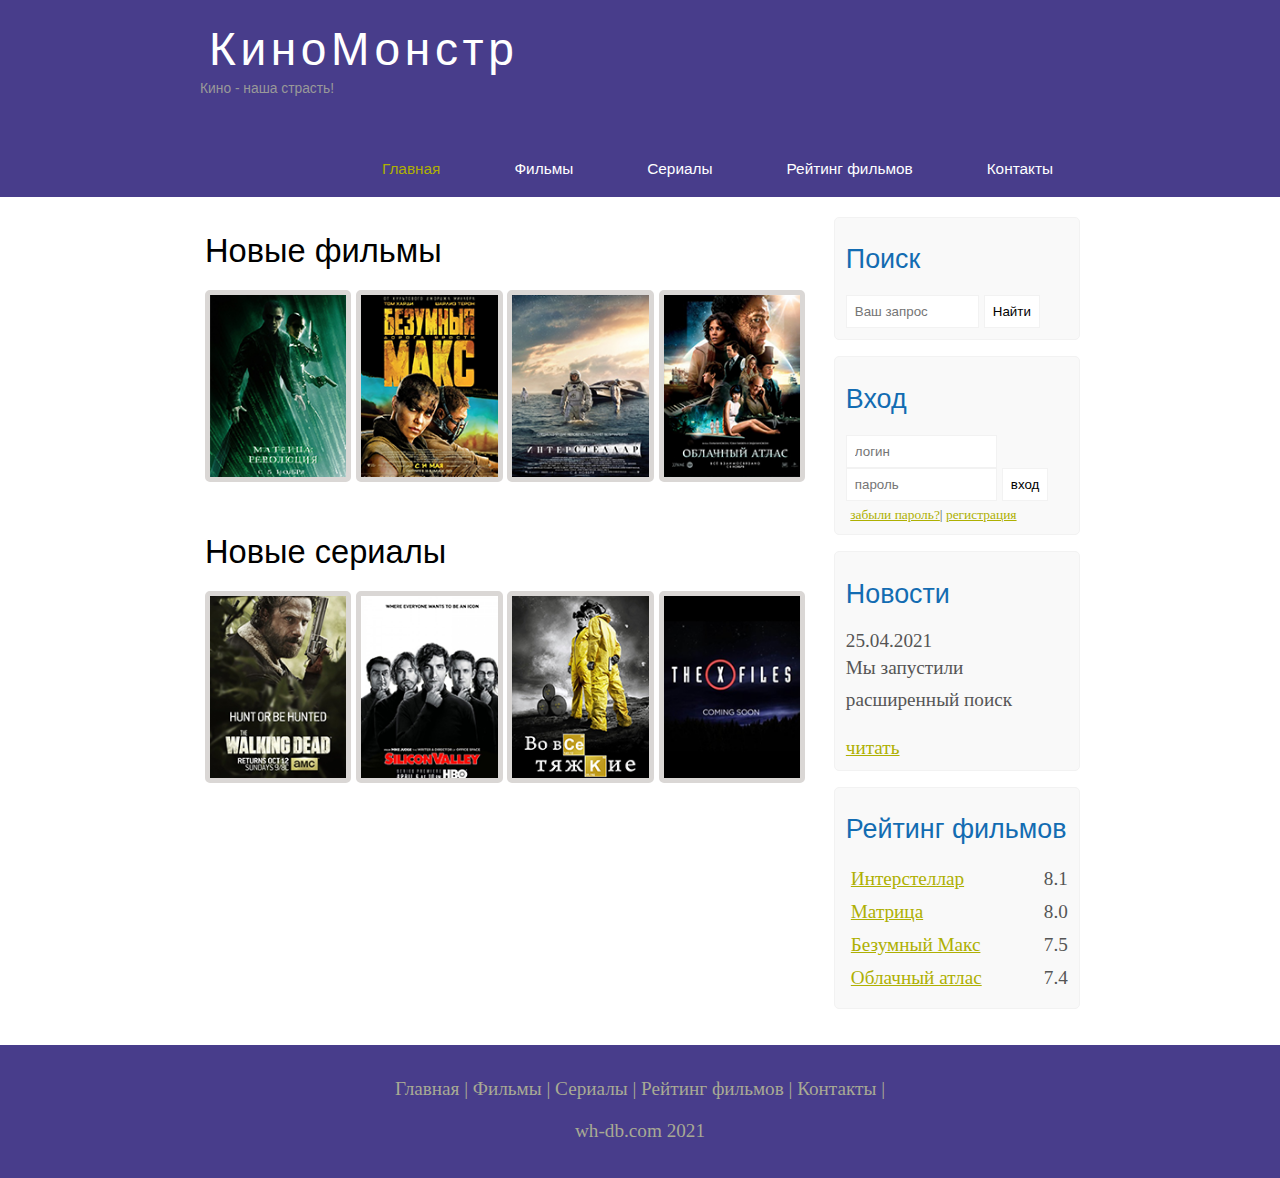
==== index.html @ 2c6b182e "завершение футера. создание контентной части" ====
<!DOCTYPE html>
<html lang="ru">
<head>
    <meta charset="UTF-8">
    <title>Главная</title>
    <meta name="description" content="Киномонстр - это портал о кино">
    <meta name="keywords" content="фильмы, фильмы онлайн, HD">
    <link rel="stylesheet" href="css/style.css">
    <meta name="viewport" content="width=device-width, initial-scale=1">
</head>
<body>
   
        <header>
            <div class="logo">
                <div class="logo-text">
                    <h1><a href="/">КиноМонстр</a></h1>
                    <h2>Кино - наша страсть!</h2>
                </div>
            </div>
            <div class="menubar">
                <ul class="menu">
                    <li class="selected"><a href="#">Главная</a></li>
                    <li><a href="#">Фильмы</a></li>
                    <li><a href="#">Сериалы</a></li>
                    <li><a href="#">Рейтинг фильмов</a></li>
                    <li><a href="#">Контакты</a></li>
                </ul>
            </div>
        </header>
        <main>
            <div class="sidebar_container">
                <div class="sidebar">
                    <h2>Поиск</h2>
                    <form method="post" action="#" id="search_form">
                        <input type="search" name="search-field" placeholder="Ваш запрос">
                        <input type="submit" class="btn" value="Найти">
                    </form>
                </div>
                <div class="sidebar">
                    <h2>Вход</h2>
                    <form method="post" action="#" id="login">
                        <input type="text" name="login-field" placeholder="логин">
                        <input type="password" name="password-field" placeholder="пароль">
                        <input type="submit" class="btn" value="вход">
                        <div class="lables_passreg_text">
                            <span><a href="#">забыли пароль?</a></span>| <span><a href="#">регистрация</a></span>
                        </div>
                    </form>
                </div>
                <div class="sidebar">
                    <h2>Новости</h2>
                    <span>25.04.2021</span>
                    <p>Мы запустили расширенный поиск</p>
                    <a href="#">читать</a>
                </div>
                <div class="sidebar">
                    <h2>Рейтинг фильмов</h2>
                    <ul>
                        <li><a href="#">Интерстеллар</a><span class="rating_sidebar">8.1</span></li>
                        <li><a href="#">Матрица</a><span class="rating_sidebar">8.0</span></li>
                        <li><a href="#">Безумный Макс</a><span class="rating_sidebar">7.5</span></li>
                        <li><a href="#">Облачный атлас</a><span class="rating_sidebar">7.4</span></li>
                    </ul>
                </div>
            </div>
            <div class="content">
                <h1>Новые фильмы</h1>
                <div class="films_block">
                    <a href="#"><img src="images/matrix.png" alt=""></a>
                    <a href="#"><img src="images/max.png" alt=""></a>
                    <a href="#"><img src="images/inter.png" alt=""></a>
                    <a href="#"><img src="images/cloud.png" alt=""></a>
                </div>
                <h1>Новые сериалы</h1>
                <div class="films_block">
                    <a href="#"><img src="images/dead.png" alt=""></a>
                    <a href="#"><img src="images/silicon.png" alt=""></a>
                    <a href="#"><img src="images/breakingbad.png" alt=""></a>
                    <a href="#"><img src="images/xfiles.png" alt=""></a>
                </div>
            </div>
        </main>
        <footer>
            <p>
                <a href="#">Главная</a> |
                <a href="#">Фильмы</a> |
                <a href="#">Сериалы</a> |
                <a href="#">Рейтинг фильмов</a> |
                <a href="#">Контакты</a> |
            </p>
            <p>wh-db.com 2021</p>
        </footer>
    
    
</body>
</html>
---- css/style.css ----
*{
    margin: 0;
    padding: 0;
}
body{
    font-size: 1.2em;
    background-color: #fff;
    color: #555;
}
p{
    padding: 0 0 20px 0;
    line-height: 1.7em;
}
input[type="text"], input[type="password"], input[type="search"]{
    color: #5d5d5d;
    width: 60%;
    padding: 8px;
}
input, textarea{
    outline: none;
    border: none;
    border: solid 1px #f2f2f2;
}
h1, h2 {
    font: normal 170% 'century gothic', arial;
    margin: 0 0 15px 0;
    padding: 15px 0 5px 0;
    color: #000;
}
h2{
    font-size: 140%;
}
ul{
    margin: 2px 0 22px 17px;
}
ul li{
    margin: 0 0 6px 0;
    padding: 0 0 4px 5px;
    line-height: 1.5em;
}
a, a:hover{
    outline: none;
    text-decoration: underline;
    color: #aeb002;
}
header{
    background-color: darkslateblue;
/*    height: 177px;*/
    font-size: 0.8em;
    margin-left: auto;
    margin-right: auto;
    min-width: 900px;
}
.logo, .menubar, main, footer{
    margin-left: auto;
    margin-right: auto;
}
.logo{
    width: 880px;
    padding-bottom: 40px;
}
.logo h1, logo h2{
    font: normal 300% 'century gothic', arial, sans-serif;
    margin: 0 0 0 9px;
}
.logo-text h1, .logo-text h1 a, .logo-text h1 a:hover{
    padding: 22px 0 0 0;
    color: #fff;
    letter-spacing: 0.1em;
    text-decoration: none;
}
.logo-text h2{
    font-size: 0.9em;
    padding: 4px 0 0 0;
    color: #999;
}
.menubar{
    width: 900px;
    height: 46px;
}
ul.menu{
    float: right;
}
ul.menu li{
    float: left;
    padding: 0 0 0 9px;
    list-style: none;
    margin: 1px 2px 0 0;
}
ul.menu li a{
    font: normal 100% 'trebuchet ms', sans-serif;
    display: block;
    height: 20px;
    padding: 6px 35px 5px 28px;
    color: #fff;
    text-decoration: none;
}
ul.menu li.selected a{
    color: #aeb002;
}
ul.menu li a:hover{
    color: #e4ec04;
}
main{
    width: 880px;
    overflow: hidden;
    margin: 20px auto 20px auto;
    background-color: white;
}
.sidebar_container{
    float: right;
    width: 224px;
}
.sidebar{
    float: right;
    width: 222px;
    padding: 5%;
    margin: 0 0 16px 0;
    border: 1px solid #f2f2f2;
    border-radius: 5px;
    background-color: #f9f9f9;
}
.btn{
    padding: 8px;
    background-color: white;
    cursor: pointer;
}
.sidebar h2{
    color: #136cb2;
}
.lables_passreg_text{
    font-size: 0.7em;
    margin-top: 3%;
    margin-left: 2%;;
}
.sidebar ul{
    margin: 0;
}
.sidebar li{
    list-style-type: none;
    margin: 0 0 0 0;
}
.rating_sidebar{
    float: right;
}
.content{
    text-align: left;
    width: 620px;
    padding: 0 0 0 5px;
    float: left;
}
.content a{
    text-decoration: none;
}
.films_block{
    margin-bottom: 5%;
}
.films_block img{
    border-radius: 5px;
    border: solid 5px #dad7d5;
    width: 22%;
}
footer{
    width: 100%;
    height: 100px;
    padding: 28px 0 5px 0;
    text-align: center;
    background-color: darkslateblue;
    color: #a8aa94;
    margin-right: 0px;
    margin-left: 0px;
    min-width: 900px;
    
}
footer a{
    color: #a8aa94;
    text-decoration: none;
}
footer a:hover{
    color: #fff;
    text-decoration: none;
}
footer p{
    padding: 0 0 10px 0;
}
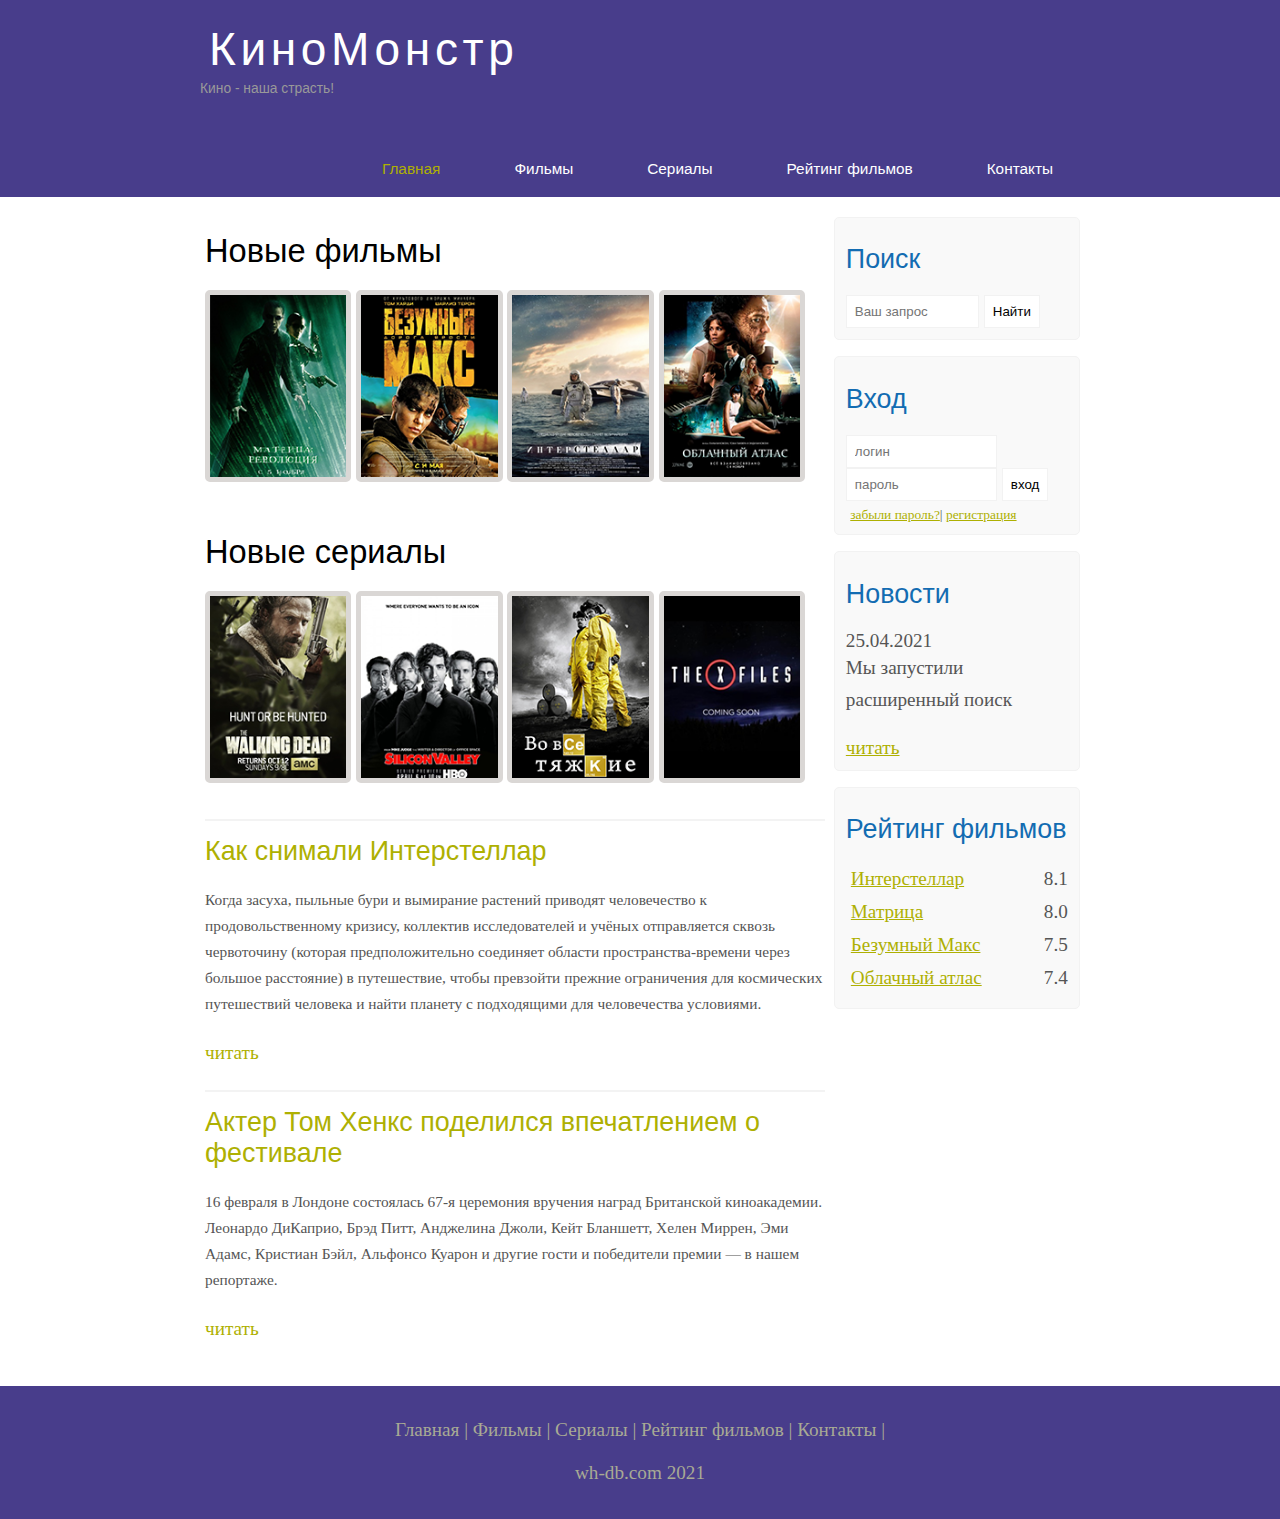
==== commit d7913193: "добавление постов" ====
--- a/index.html
+++ b/index.html
@@ -78,6 +78,22 @@
                     <a href="#"><img src="images/breakingbad.png" alt=""></a>
                     <a href="#"><img src="images/xfiles.png" alt=""></a>
                 </div>
+                <div class="posts">
+                    <hr>
+                    <h2><a href="#">Как снимали Интерстеллар</a></h2>
+                    <div class="posts_content">
+                        <p>Когда засуха, пыльные бури и вымирание растений приводят человечество к продовольственному кризису, коллектив исследователей и учёных отправляется сквозь червоточину (которая предположительно соединяет области пространства-времени через большое расстояние) в путешествие, чтобы превзойти прежние ограничения для космических путешествий человека и найти планету с подходящими для человечества условиями.</p>
+                    </div>
+                    <p><a href="#">читать</a></p>
+                </div>
+                <div class="posts">
+                    <hr>
+                    <h2><a href="#">Актер Том Хенкс поделился впечатлением о фестивале</a></h2>
+                    <div class="posts_content">
+                        <p>16 февраля в Лондоне состоялась 67-я церемония вручения наград Британской киноакадемии. Леонардо ДиКаприо, Брэд Питт, Анджелина Джоли, Кейт Бланшетт, Хелен Миррен, Эми Адамс, Кристиан Бэйл, Альфонсо Куарон и другие гости и победители премии — в нашем репортаже.</p>
+                    </div>
+                    <p><a href="#">читать</a></p>
+                </div>
             </div>
         </main>
         <footer>
--- a/css/style.css
+++ b/css/style.css
@@ -38,10 +38,16 @@
     padding: 0 0 4px 5px;
     line-height: 1.5em;
 }
-a, a:hover{
+a{
     outline: none;
     text-decoration: underline;
     color: #aeb002;
+}
+a:hover{
+    color: #effa73;
+}
+hr{
+    border: solid 1px #f3f3f3;
 }
 header{
     background-color: darkslateblue;
@@ -160,6 +166,9 @@
     border: solid 5px #dad7d5;
     width: 22%;
 }
+.posts_content{
+    font-size: 0.8em;
+}
 footer{
     width: 100%;
     height: 100px;
